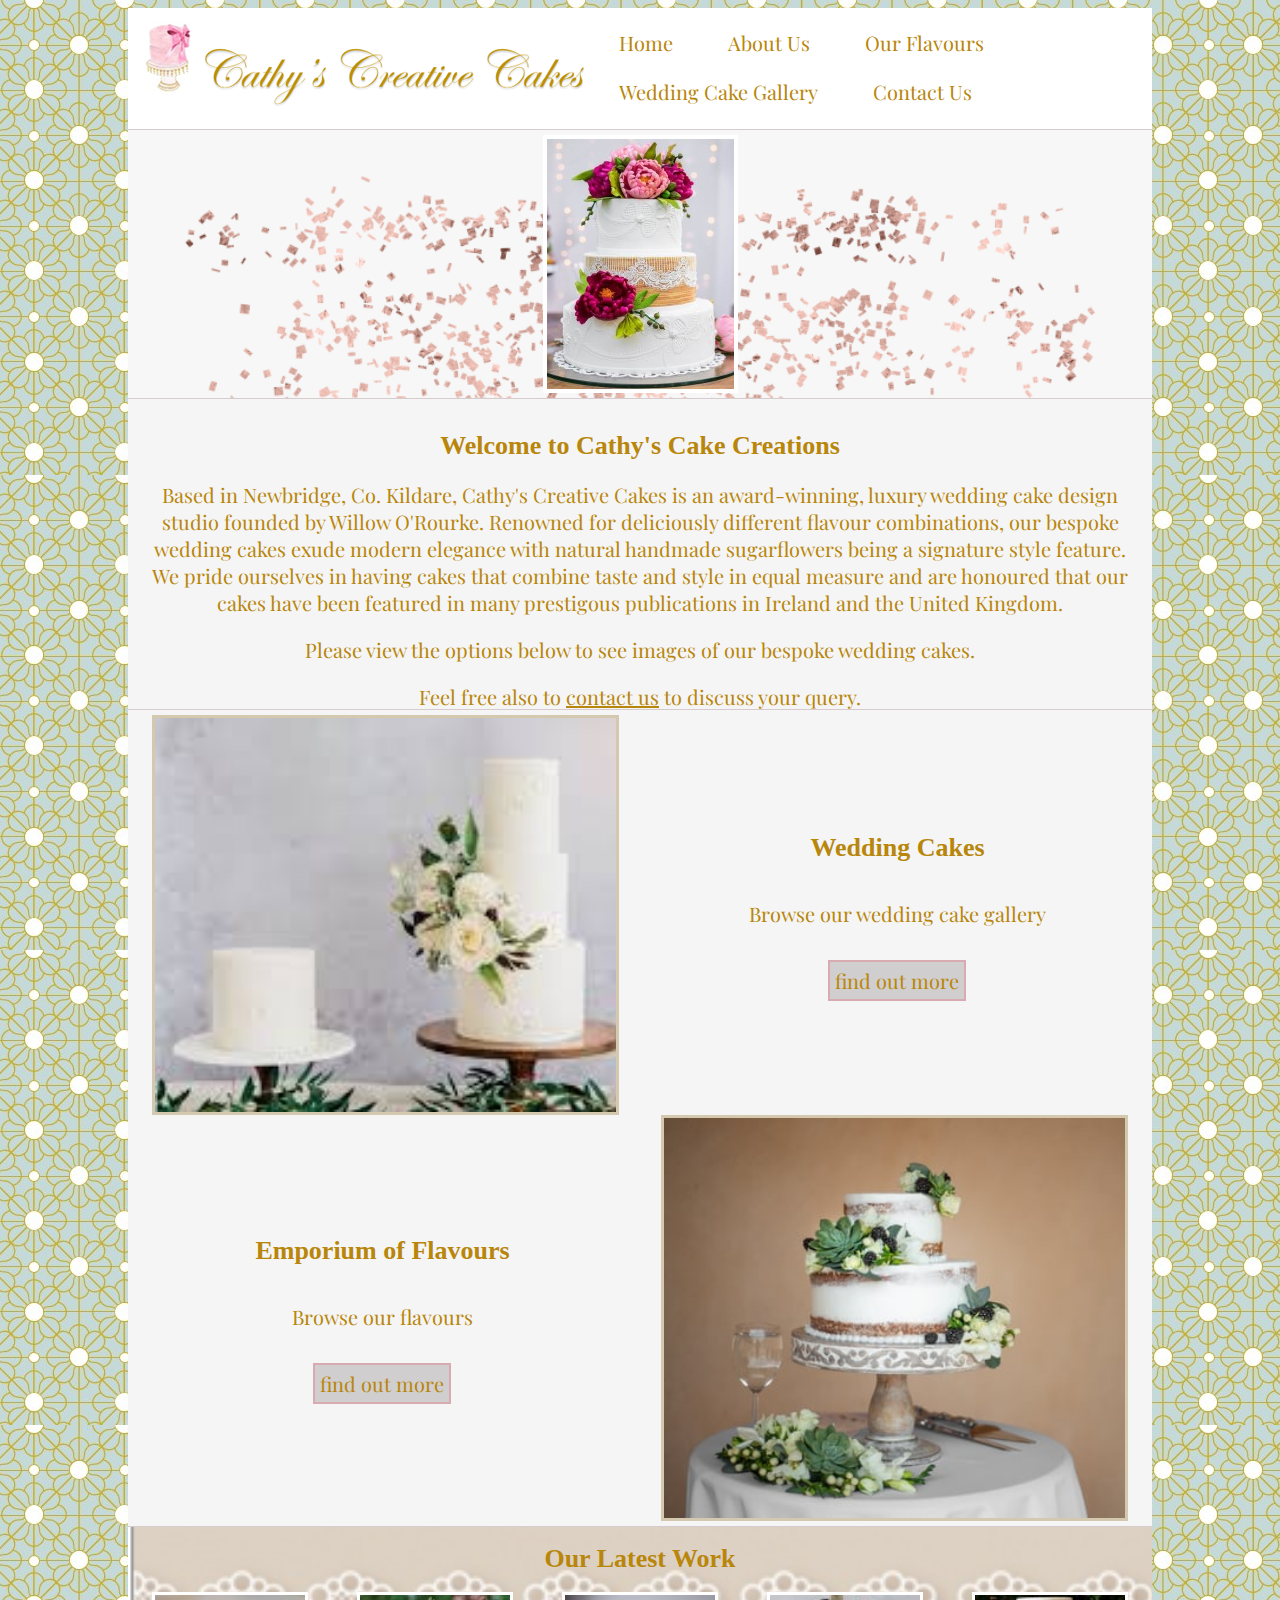
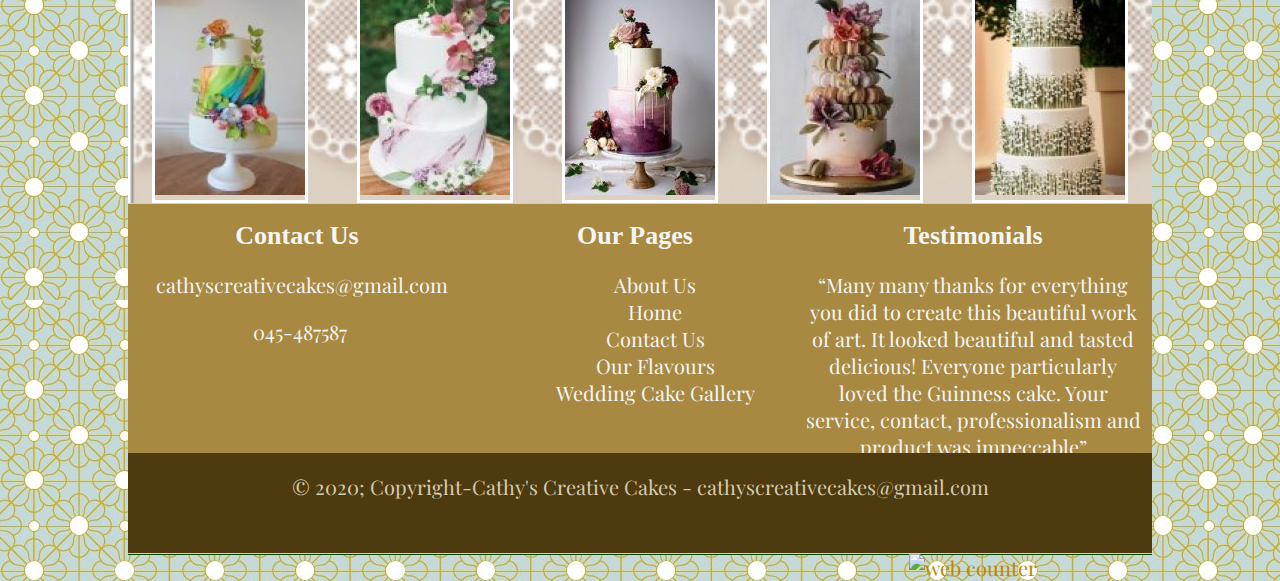
==== index.html @ 6ac0e3a4 "commit first" ====
<!DOCTYPE html>
<html lang="en">
<head>
    <meta charset="UTF-8">
    <title>Cathy's Cake Creations</title>
    <link rel="stylesheet" href="style.css">
    <link href="https://fonts.googleapis.com/css?family=Playfair+Display|Roboto:300&display=swap" rel="stylesheet">
    <script src="https://kit.fontawesome.com/f547b2d5e9.js" crossorigin="anonymous"></script>
    <script src="https://cdn.jsdelivr.net/npm/popper.js@1.16.0/dist/umd/popper.min.js" integrity="sha384-Q6E9RHvbIyZFJoft+2mJbHaEWldlvI9IOYy5n3zV9zzTtmI3UksdQRVvoxMfooAo" crossorigin="anonymous"></script>
    <script src="https://stackpath.bootstrapcdn.com/bootstrap/5.0.0-alpha1/js/bootstrap.min.js" integrity="sha384-oesi62hOLfzrys4LxRF63OJCXdXDipiYWBnvTl9Y9/TRlw5xlKIEHpNyvvDShgf/" crossorigin="anonymous"></script>

</head>

<body>
 
 <header>
 <div class="logo"> 
 <img src="images/Logo.jpg.png" alt="Logo of cake"> 
 </div>
<nav>
    <a href="index.html" class="navbutton">Home</a>
    <a href="AboutUs.html" class="navbutton">About Us</a>
    <a href="OurFlavours.html" class="navbutton">Our Flavours</a>
    <a href="WeddingCakeGallery.html" class="navbutton">Wedding Cake Gallery</a> 
    <a href="ContactPage.html" class="navbutton">Contact Us</a> 
 </nav>     
 </header>
  
<Main>

<div class="section1">
<img src="images/Header%20Photo%20187x250.jpg" alt="Cake">  
 </div>
 
<div class="section2">
<h1>Welcome to Cathy's Cake Creations</h1>

<p>Based in Newbridge, Co. Kildare, Cathy's Creative Cakes is an award-winning, luxury wedding cake design studio founded by Willow O'Rourke. Renowned for deliciously different flavour combinations, our bespoke wedding cakes exude modern elegance with natural handmade sugarflowers being a signature style feature. We pride ourselves in having cakes that combine taste and style in equal measure and are honoured that our cakes have been featured in many prestigous publications in Ireland and the United Kingdom.</p>
<p>Please view the options below to see images of our bespoke wedding cakes.</p>  
<p>Feel free also to <a href="ContactPage.html">contact us</a> to discuss your query.</p>
    
</div>
 
 <div class="boxes">
   
    <div class="box1"> 

    </div> 
     
    <div class="box2">
    <h1>Wedding Cakes</h1>
    <p>Browse our wedding cake gallery</p>
    <p><a href="WeddingCakeGallery.html">find out more</a></p>
    </div>  
     
    <div class="box3">
    <h1>Emporium of Flavours</h1> 
    <p>Browse our flavours</p>
    <p><a href="OurFlavours.html">find out more</a></p>
    </div>
     
    <div class="box4">
   
    </div>
     
     
 </div>
 
 <div class="section4">
    <H1>Our Latest Work</H1>  
 
    
     <div class="cards"><img src="images/Rainbow%20Flower%20cake%202%20150x200.jpg"alt="Rainbow Cake"></div>
     <div class="cards"><img src="images/Garden%20Romance%20150x200.jpg" alt="Garden Romance"></div> 
     <div class="cards"><img src="images//Red%20Velvet%20150x200.jpg" alt="Five Tiered Cake"></div>
     <div class="cards"><img src="images/macroon%20and%20cake%20stack%20150x200.jpg" alt="Macroon Stack"></div>
     <div class="cards"><img src="images/Donut%20wedding%20cake%20150x200.jpg" alt=""></div>
    
 </div>
                  
 </Main> 

<div class="footer">

<div class="footer-content">
 
<f-section-1>
    <h1>Contact Us</h1>  
    <p>
        <span><i class="fas fa-envelope-square"></i>&nbsp; cathyscreativecakes@gmail.com</span>
    </p>
    
   <p>
    <span><i class="fas fa-phone-square"></i>&nbsp;045-487587</span>
    </p>
    </f-section-1>
     
       
    <f-section-2>
        <h1>Our Pages</h1> 
        <ul>
           <a href="AboutUs.html"><li>About Us</li></a>
            <a href="index.html"><li>Home</li></a>
            <a href="ContactPage.html"><li>Contact Us</li></a>
            <a href="OurFlavours.html"><li>Our Flavours</li></a>
            <a href="WeddingCakeGallery.html"><li>Wedding Cake Gallery</li></a>    
        </ul>  
        </f-section-2>

    <f-section-3>
        <h1>Testimonials</h1>
        <p>“Many many thanks for everything you did to create this beautiful work of art. It looked beautiful and tasted delicious! Everyone particularly loved the Guinness cake. Your service, contact, professionalism and product was impeccable”</p>

    <p>Siobhan and Mark - 
    Bride and Groom</p>
     
    <p><!-- hitwebcounter Code START -->                        
<a href="https://www.hitwebcounter.com" target="_blank">
<img src="https://hitwebcounter.com/counter/counter.php?page=7741261&style=0007&nbdigits=5&type=ip&initCount=0" title="Free Counter" Alt="web counter"   border="0" /></a>                         </p>         
            
</f-section-3>
         
</div>  <!--end footer section 1-->

<div class="footer-bottom">

    <div> <p> &copy 2020; Copyright-Cathy's Creative Cakes - cathyscreativecakes@gmail.com</p>
     </div>
     
  
    <div class=icon>
    <p >
    <a href="#"><i class="fab fa-facebook-square"></i></a>    
    <a href="#"><i class="fab fa-instagram-square"></i></a>    
    <a href="https://www.pinterest.ie/adanai13/cathys-wedding-cakes/"><i class="fab fa-pinterest-square"></i></a>  
    <a href="#"><i class="fab fa-twitter-square"></i></a>
    </p>     
     </div>  
     
 </div>
  
 </div>
 
    
</body>
</html>
---- style.css ----
html{
height: 100%;
width: 100%;
background-image: url(images/background.jpg);
background-position: top center;
}

body{
width: 80%;
background-color: whitesmoke;
margin-left: auto;
margin-right: auto;
font-family: playfair display;
font-size: 20px;
color: darkgoldenrod; 
}

a{
color: darkgoldenrod;
text-decoration: none; 
align-items: baseline;
}

.navbutton{
padding: 11px 25px;
display:inline-block;
text-decoration: none;
position:relative;    
}

.navbutton:hover{
text-decoration: underline;
border-bottom: solid 2px #97b297;
}

h1{
font-family: Montserrat Light;
font-size: 26px;
}

h2{
font-family: Montserrat Light;
font-size:23px;    
}

header{
display:flex;
justify-content: space-around;
padding: 10px;
background: white;
border-bottom: solid 1px #d6cbcd;    
}

.logo{
align-items:flex-start;        
}

.section1{
max-height: 450px;
display: flex;
align-items: center;
justify-content: center;
padding-top: 5px;
padding-bottom: 5px;
border-bottom: solid 1px #d6cbcd;   
background-image: url(images/pink%20and%20gold%20confetti.png);
background-size: cover;
}

.section1 img{
 border: 4px solid white;    
}

.section2{
max-height: 280px;
padding:15px; 
text-align: center;
text-justify:inherit;
border-bottom: solid 1px #d6cbcd;   
}
.section2 a{
text-decoration: underline;
} 

.boxes{
display: flex;
flex-wrap: wrap;
padding-top: 5px;
padding-bottom: 5px;
text-align: center;
min-height: 400px;
justify-content: space-around;
border-bottom: solid 1px #d6cbcd;   

}

.boxes a{
padding:5px;
border: 2px solid #d8abb3;
background-color: #d1cecf;
    
}

.box1{
display: flex;
background-image: url(images/Wedding%20Cake%20Selction.jpg);
background-size: cover;
width: 45%;
border: 3px #d4c9ae solid;

}
.box2{
display: flex;
flex-direction: column;
justify-content: center;
align-items: center;
min-height: 400px;
width:45%; 
}


.box3{
display: flex;
flex-direction: column;   
justify-content: center;
align-items: center;
min-height: 400px;
width:45%; 
}

.box4{
background-image: url(images/Flavours%20image.jpg);
background-size: cover;
background-repeat: no-repeat;
min-height: 400px;
width: 45%;
border: 3px #d4c9ae solid;
}

.section4 {
display:flex;
justify-content: space-around;
flex-wrap: wrap;
background-image: url(images/lace%20background.png);
background-size: cover;
border-bottom: solid 1px #d6cbcd;      
}

.section4 H1 {
text-align: center;
width: 100%;
}

.cards{
border: 3px solid white;        
}  

/*--Footer--*/

.footer{
background: #a78942;
color: whitesmoke;
height: 350px;
position: relative;
border-bottom: solid 1px #0a460a;  
}

.footer-content{
height: 200px;
display: flex;
justify-content: space-between;
text-align: center;
 
}

f-section-1 {
    flex:1;
}

f-section-2 {
    flex:1;
}

f-section-2  a{
    
   color:whitesmoke;
}

f-section-2  ul{
   
    list-style: none;
   
}
f-section-3 {
    flex:1;
    padding-right: 10px;
}



.footer .footer-bottom{   
background: #4d3b0f;    
color: #d8cbae;
height: 100px;
width: 100%;
text-align: center;
position: absolute;
bottom: 0px;
left: 0px;
border-bottom: solid 1px #d6cbcd;   
}
 
.footer-bottom .con{
    
    font-size: 25px;
} 

/*--start of About Us Page--*/
.section3{
max-height: 250px;
padding:15px; 
text-align: center;
text-justify:inherit;
border-bottom: solid 1px #d6cbcd;   
}

/*--end of About Us Page--*/

/*--start of flavours page--*/

.lists{
display: flex;
padding-top: 5px;
padding-bottom: 5px;
text-align: center;
list-style: none;
min-height: 300px;
justify-content: space-around;
background-image: url(images/whole%20pink%20and%20gold%20confetti.png);
background-size: cover;

}

.lists li{
color: #6f5518; 
padding: 3px;    
}

.list1{
background-size: cover;
width: 45%;

}

.list2{
background-size: cover;
width:45%

}

.lists ul{
list-style-type: none;
}

/*--end of flavours page--*/


/* Start off form- css*/


.inputwrapper{
margin-bottom: 30px; 
}

input[type=text], input[type=email], textarea{
    padding: 12px 20px;
    width: 100%;
    box-sizing: border-box;   
}

.newline{
display:block;
margin-bottom:10px;     
}

.margin-right-a{
margin: 20px;    
}

input[type=radio]{
margin-right: 10px;    
}

.form-main{   
padding-left: 10px;

}




/*--end of form--*/

/*--Start of Wedding Cake Gallery--*/

.slideshow-container{
 height: 600px;
width: auto;  
background-image: url(images/pink%20and%20gold%20confetti.png);
background-size: cover;  
border-bottom: solid 1px #d6cbcd;
    
}

.slideshow-container h1{
text-align: center;
padding: 15px;

}

.slideshow{
align-content: space-around;   
width: 400px;
height: 400px;
background: url(images/Image1.jpg);
border: 5px solid #8e696f;
margin:100px auto;
animation: fade 30s infinite;

}

@keyframes fade{


10%{
background-image: url(images/Image2.jpg);
}
    
20%{
background-image: url(images/Image3.jpg);
    } 
30%{
background-image: url(images/Image4.jpg);
    }  
40%{
background-image: url(images/Image%205.png);
    }  
50%{
background-image: url(images/Image6.jpg);
    }  
60%{
background-image: url(images/Image7.jpg);
    }  
    
70%{
background-image: url(images/Image8.jpg);
    }  
80%{
background-image: url(images/Image9.jpg);
    }  
90%{
background-image: url(images/Image10.jpg);
    }  
    100%{
    background-image: url(images/Image1.jpg);    
    }
    

}
/*--end of Wedding Cake Gallery--*/
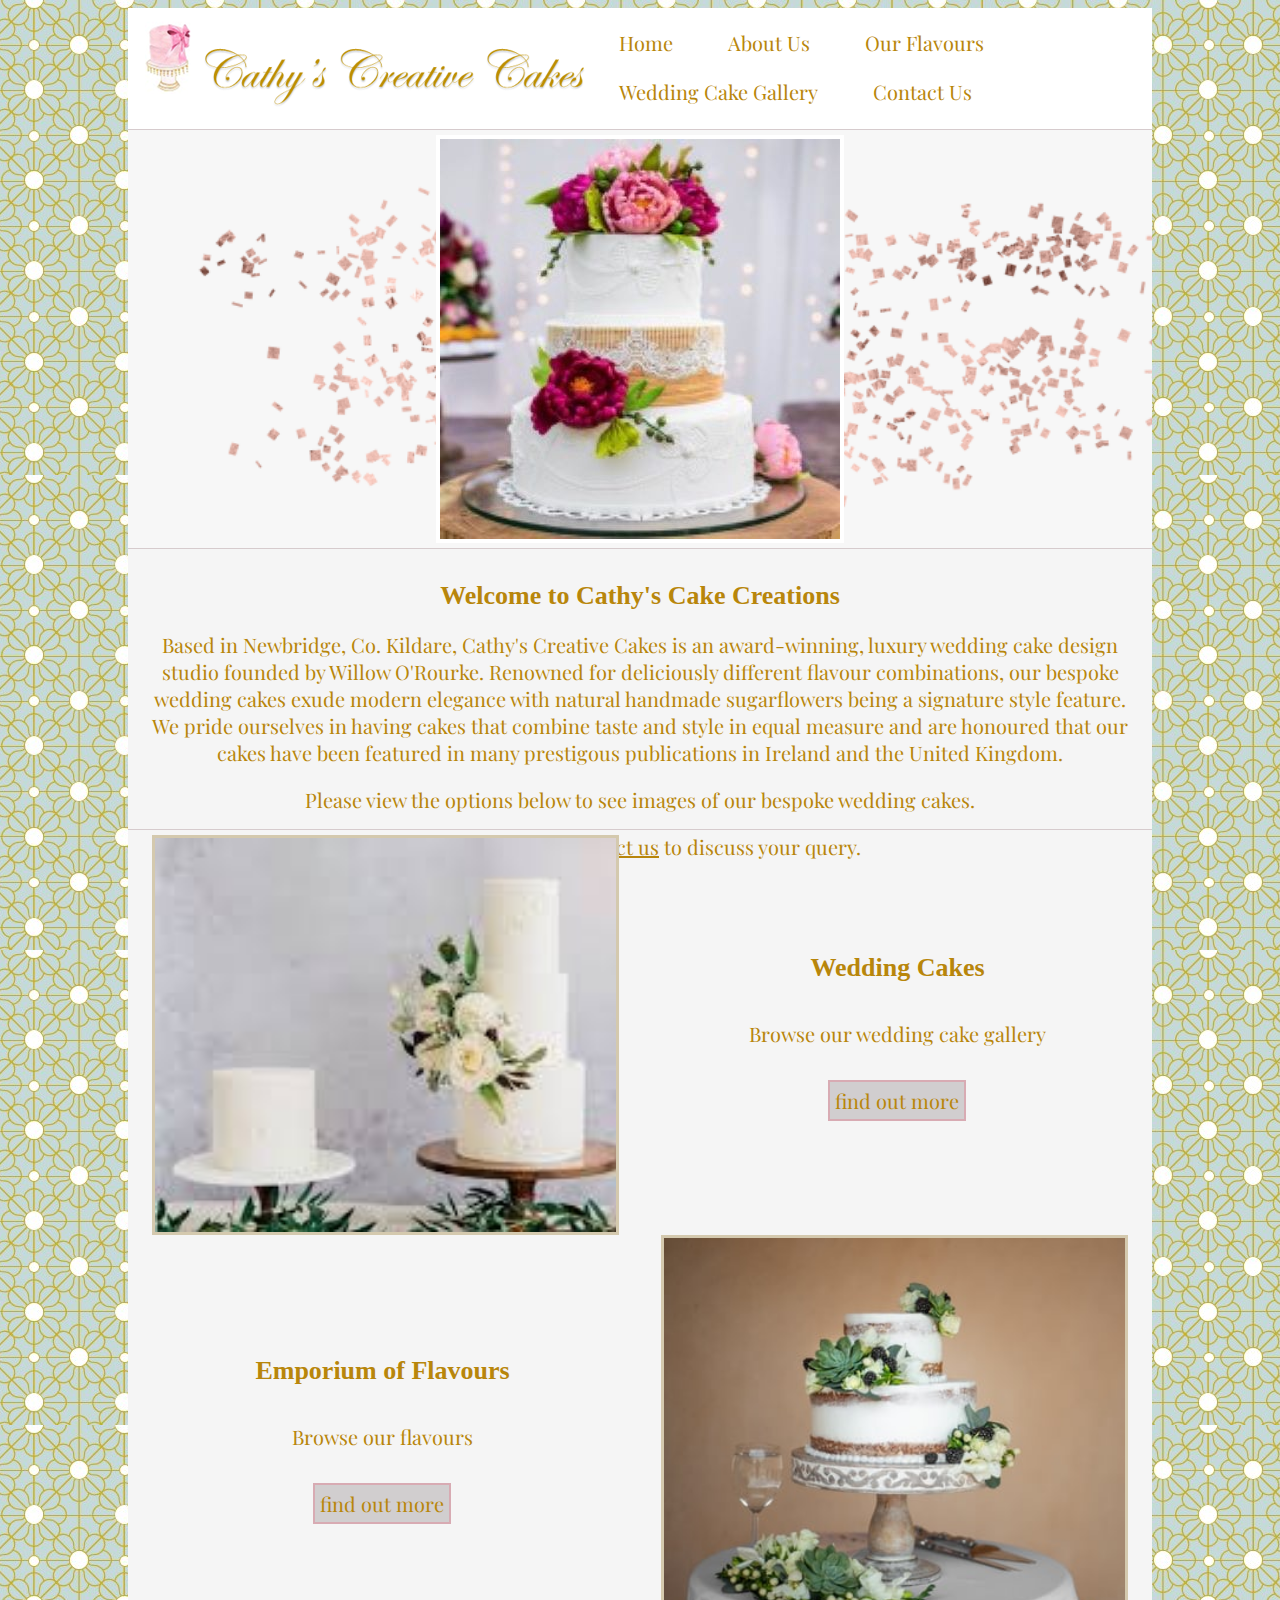
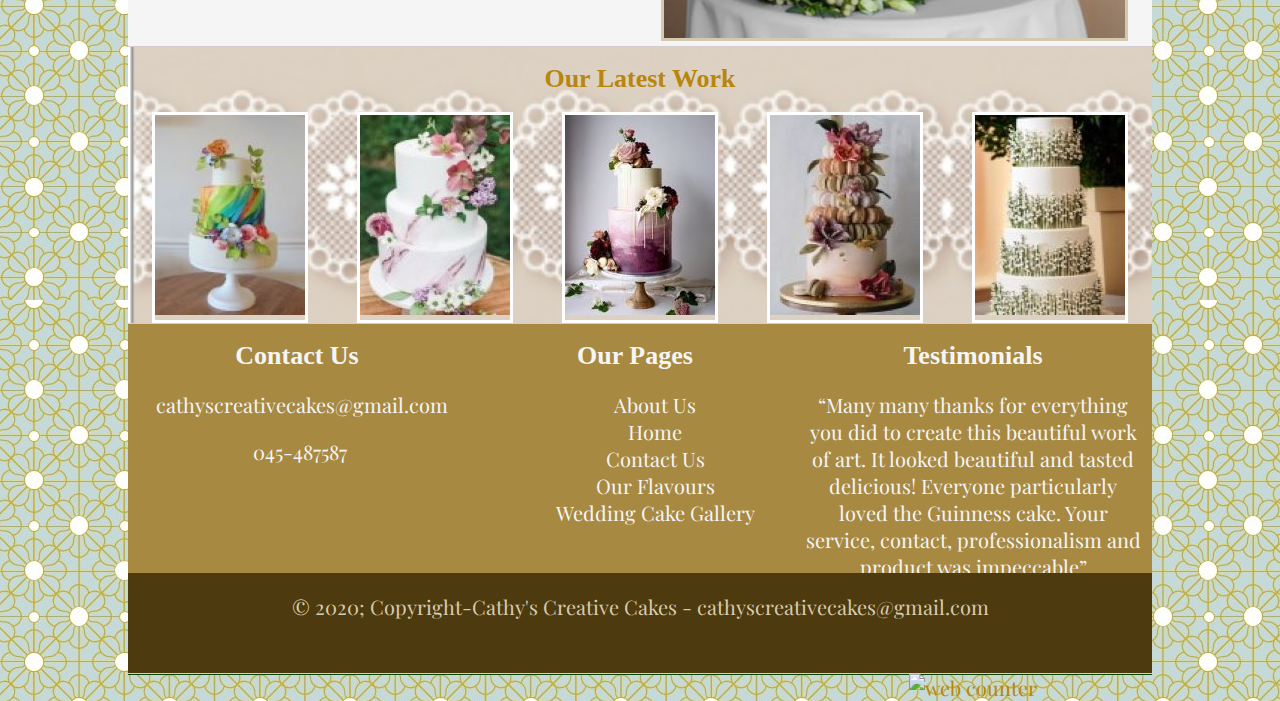
==== commit 19afd1f1: "commit first" ====
--- a/index.html
+++ b/index.html
@@ -29,7 +29,7 @@
 <Main>
 
 <div class="section1">
-<img src="images/Header%20Photo%20187x250.jpg" alt="Cake">  
+<img src="images/Section%202%20Image%20400x400.jpg" alt="Cake">  
  </div>
  
 <div class="section2">
--- a/style.css
+++ b/style.css
@@ -56,7 +56,7 @@
 }
 
 .section1{
-max-height: 450px;
+min-height: 400px;
 display: flex;
 align-items: center;
 justify-content: center;
@@ -72,7 +72,7 @@
 }
 
 .section2{
-max-height: 280px;
+max-height: 250px;
 padding:15px; 
 text-align: center;
 text-justify:inherit;
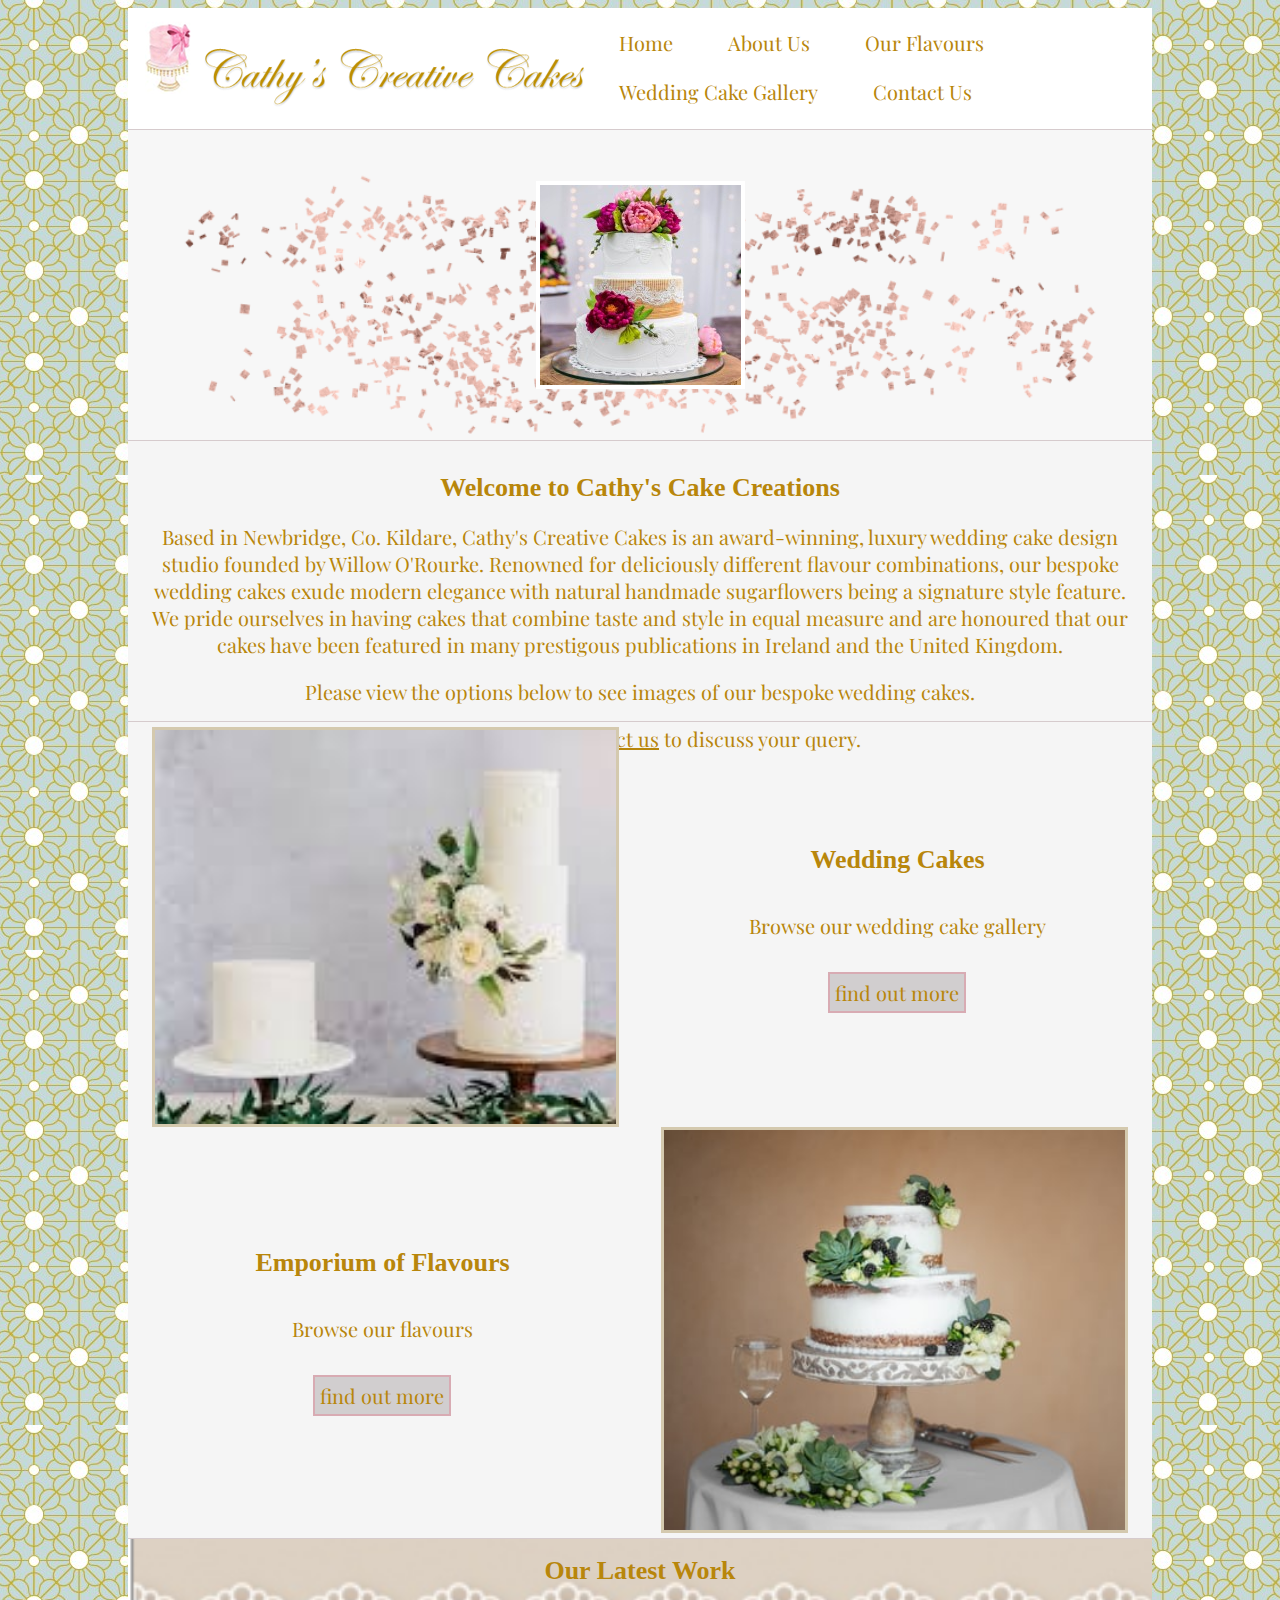
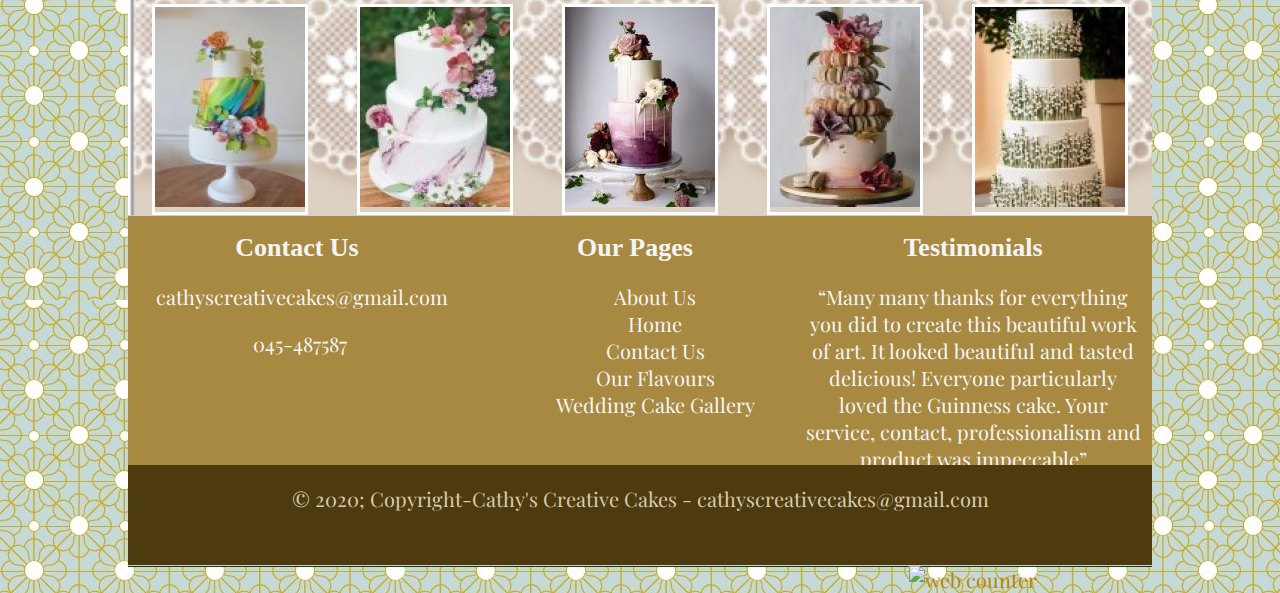
==== commit ff4a80b6: "commit first" ====
--- a/index.html
+++ b/index.html
@@ -29,7 +29,7 @@
 <Main>
 
 <div class="section1">
-<img src="images/Section%202%20Image%20400x400.jpg" alt="Cake">  
+<img src="images/Section%202%20Image%20200x200.jpg" alt="Cake">  
  </div>
  
 <div class="section2">
--- a/style.css
+++ b/style.css
@@ -56,7 +56,7 @@
 }
 
 .section1{
-min-height: 400px;
+min-height: 300px;
 display: flex;
 align-items: center;
 justify-content: center;
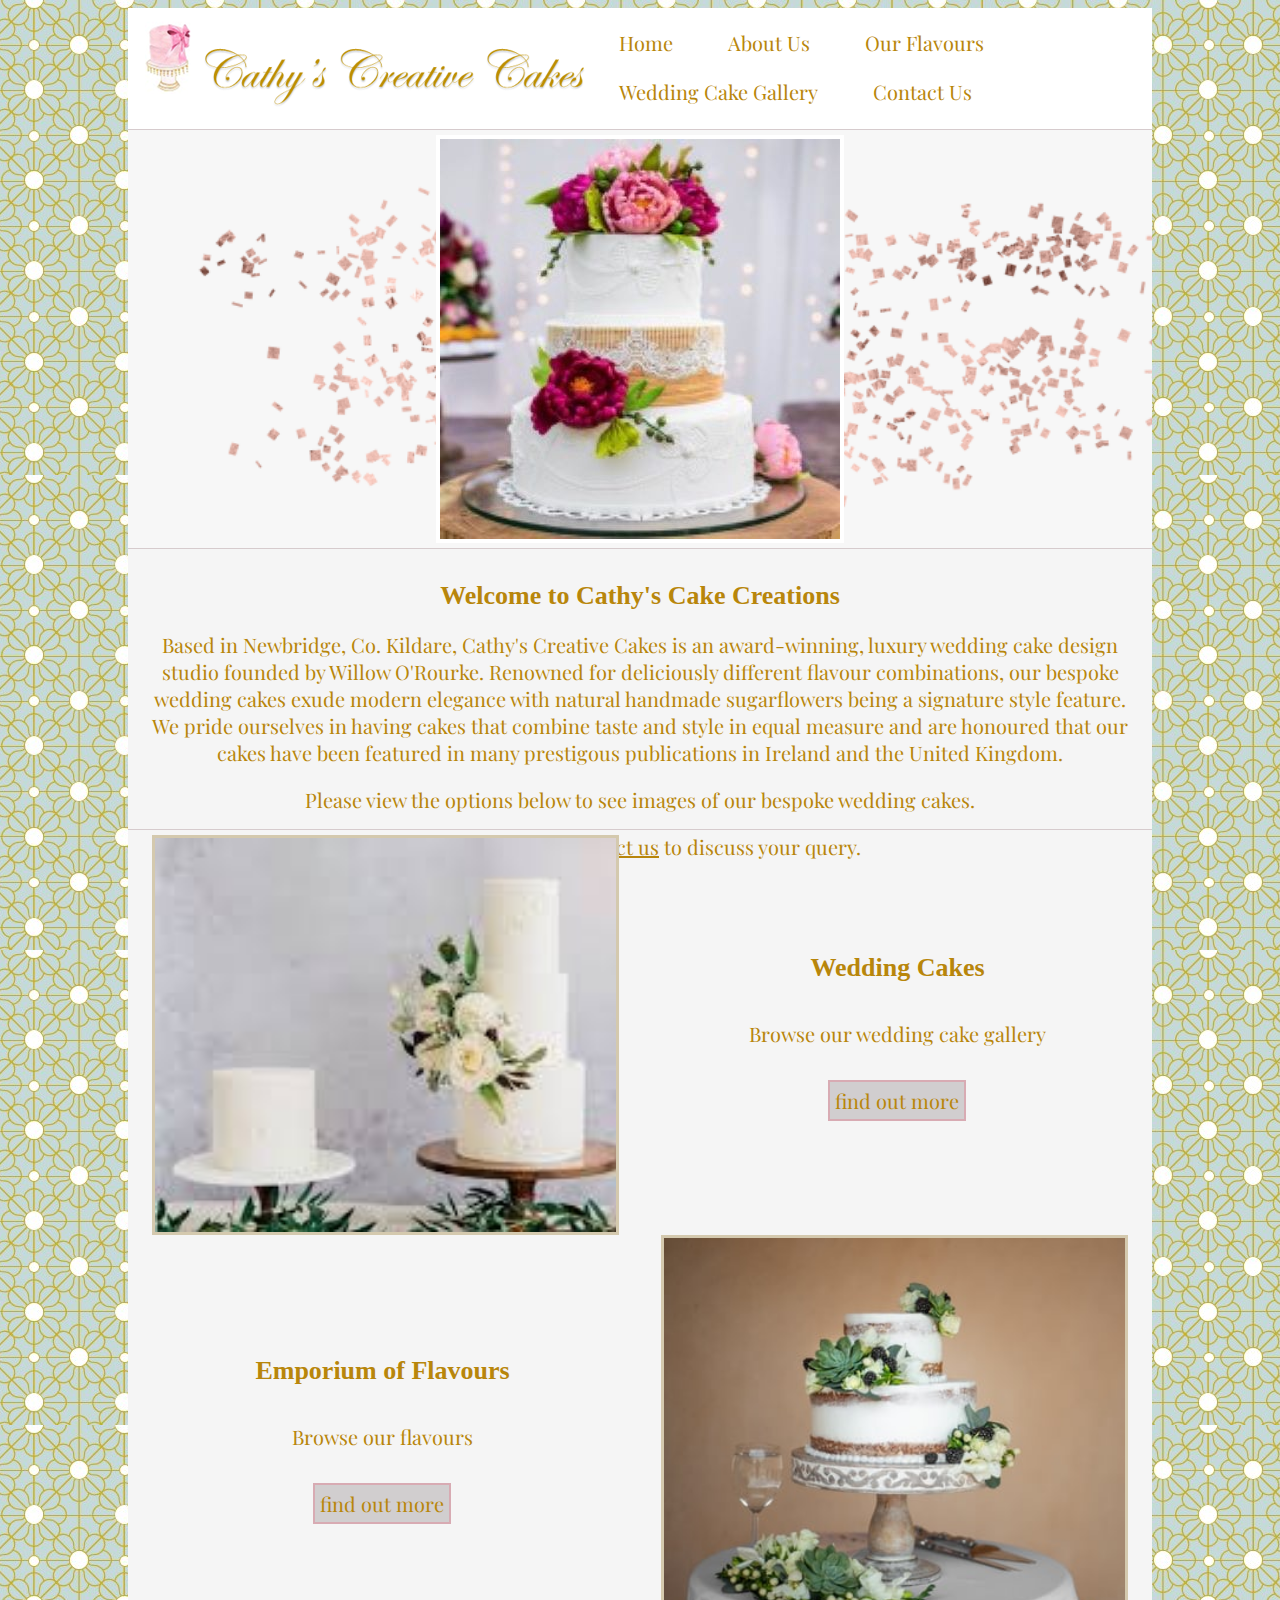
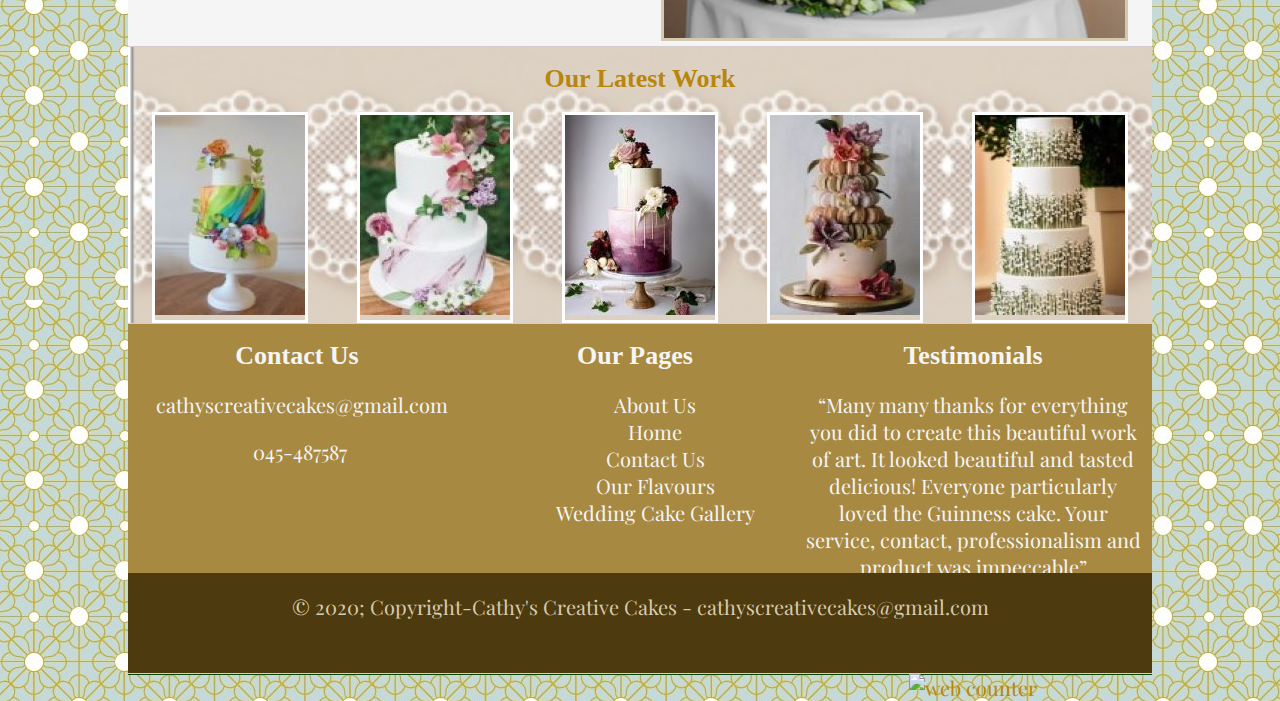
==== commit e4e86928: "commit first" ====
--- a/index.html
+++ b/index.html
@@ -29,7 +29,7 @@
 <Main>
 
 <div class="section1">
-<img src="images/Section%202%20Image%20200x200.jpg" alt="Cake">  
+<img src="images/Section%202%20Image%20400x400.jpg" alt="Cake">  
  </div>
  
 <div class="section2">
--- a/style.css
+++ b/style.css
@@ -56,7 +56,7 @@
 }
 
 .section1{
-min-height: 300px;
+min-height: 400px;
 display: flex;
 align-items: center;
 justify-content: center;
